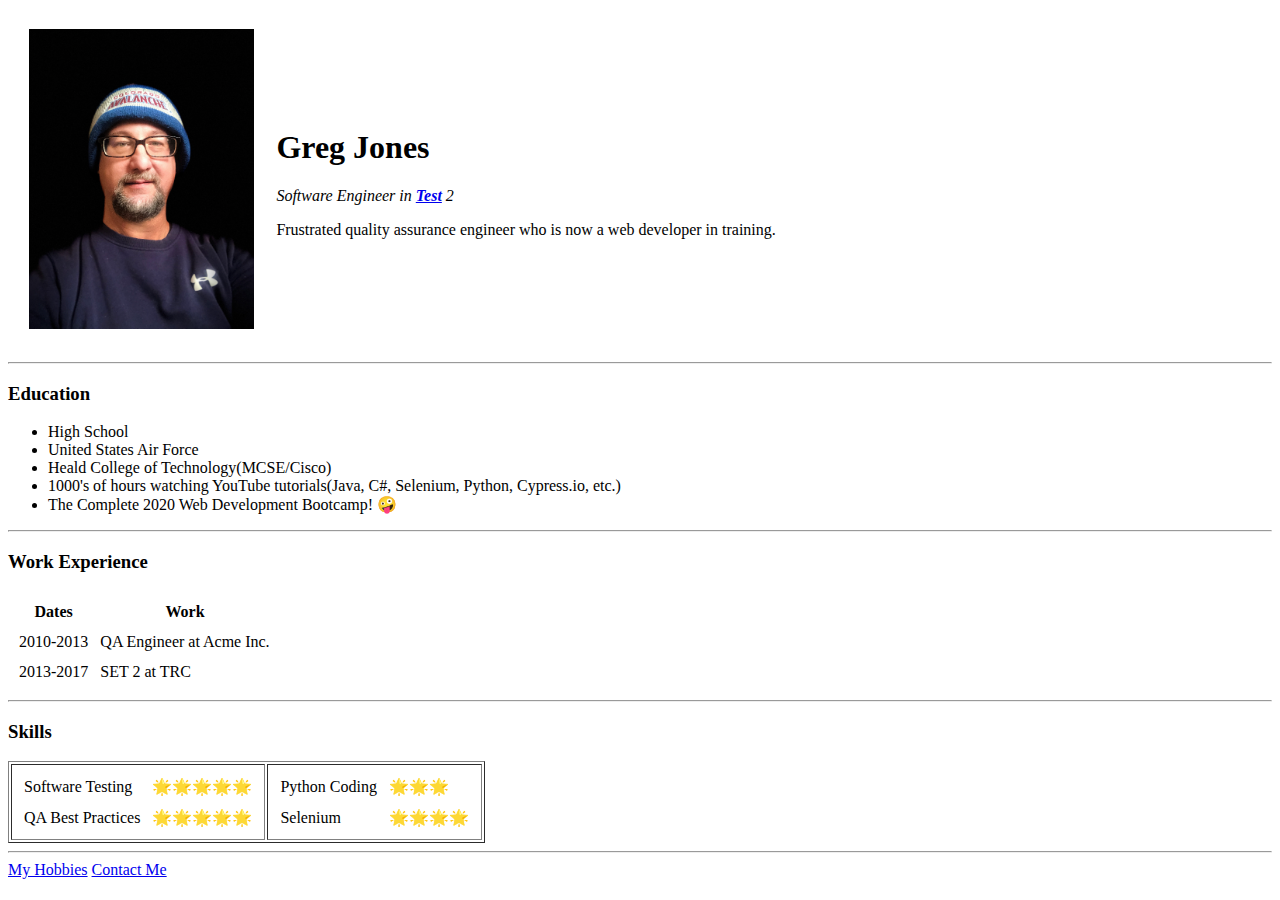
==== index.html @ 72f62418 "Add initial cv website files" ====
<!DOCTYPE html>
<html lang="en" dir="ltr">

<head>
  <meta charset="utf-8">
  <title>Greg's Personal Site</title>
</head>

<body>
  <table cellspacing="20">
    <tr>
      <td><img src="IMG_1320.jpg" alt="Me!" height="300"></td>
      <td>
        <h1>Greg Jones</h1>
        <p><em>Software Engineer in <strong><a href="https://www.regiscompany.com/">Test</a></strong> 2</em></p>
        <p>Frustrated quality assurance engineer who is now a web developer in training.</p>
      </td>
    </tr>
  </table>

  <hr>
  <h3>Education</h3>
  <ul>
    <li>High School</li>
    <li>United States Air Force</li>
    <li>Heald College of Technology(MCSE/Cisco)</li>
    <li>1000's of hours watching YouTube tutorials(Java, C#, Selenium, Python, Cypress.io, etc.)</li>
    <li>The Complete 2020 Web Development Bootcamp! 🤪</li>
  </ul>
  <hr>
  <h3>Work Experience</h3>
  <table cellspacing="10">
    <tr>
      <th>Dates</th>
      <th>Work</th>
    </tr>
    <tr>
      <td>2010-2013</td>
      <td>QA Engineer at Acme Inc.</td>
    </tr>
    <tr>
      <td>2013-2017</td>
      <td>SET 2 at TRC</td>
    </tr>
  </table>
  <hr>
  <h3>Skills</h3>
  <table border="1">
    <tr>
      <td>
        <table cellspacing="10">
          <tr>
            <td>Software Testing</td>
            <td>🌟🌟🌟🌟🌟</td>
          </tr>
          <tr>
            <td>QA Best Practices</td>
            <td>🌟🌟🌟🌟🌟</td>
          </tr>
        </table>
      </td>
      <td>
        <table cellspacing="10">
          <tr>
            <td>Python Coding</td>
            <td>🌟🌟🌟</td>
          </tr>
          <tr>
            <td>Selenium</td>
            <td>🌟🌟🌟🌟</td>
          </tr>
        </table>
      </td>
    </tr>
  </table>
  <hr>
  <a href="hobbies.html">My Hobbies</a>
  <a href="contact_me.html">Contact Me</a>
</body>

</html>
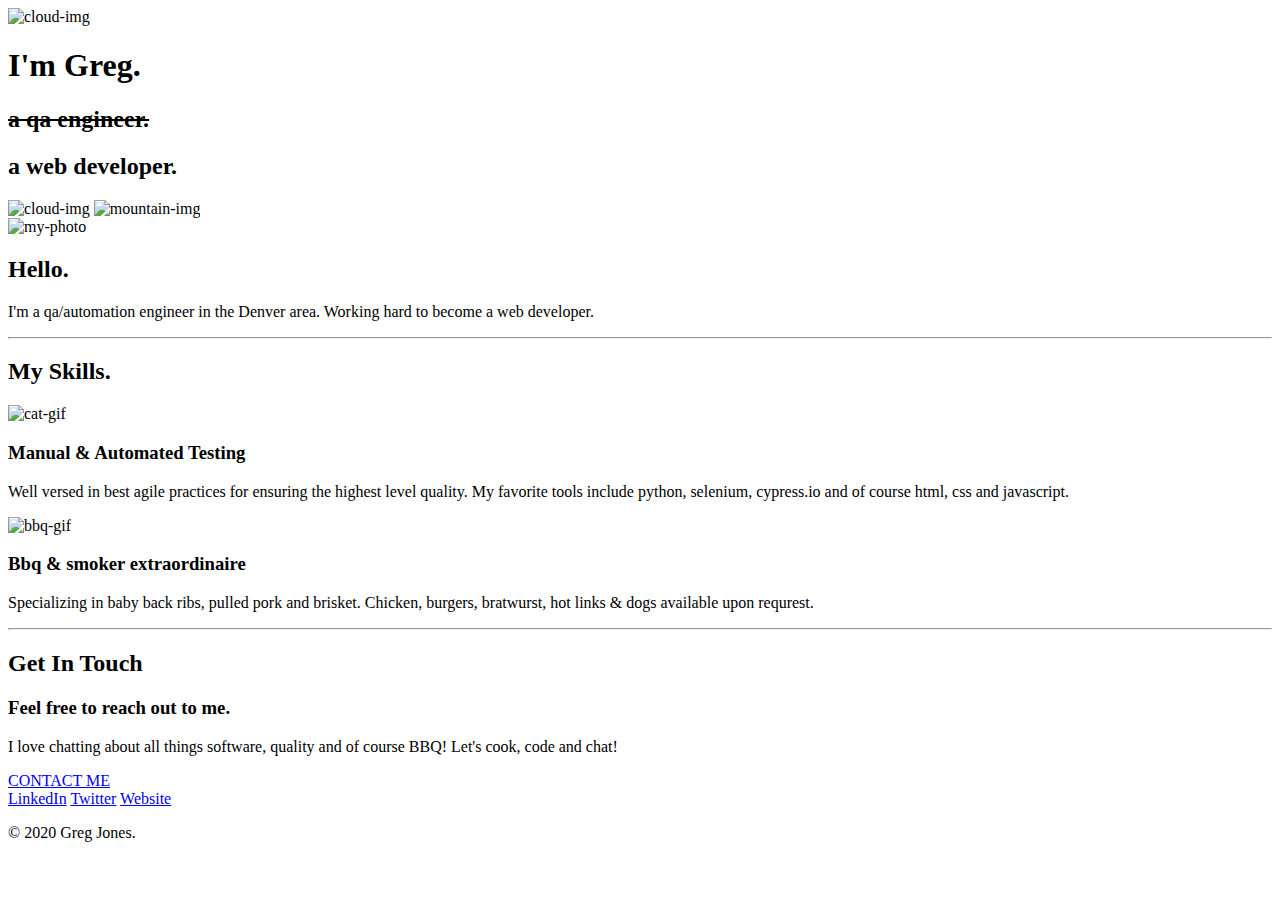
==== commit 704bb4cd: "Add files via upload" ====
--- a/index.html
+++ b/index.html
@@ -3,79 +3,57 @@
 
 <head>
   <meta charset="utf-8">
-  <title>Greg's Personal Site</title>
+  <title>Gregory M. Jones</title>
+  <link rel="stylesheet" href="css/styles.css">
+  <link rel="icon" href="favicon.ico">
+  <link href="https://fonts.googleapis.com/css?family=Merriweather|Montserrat|Sacramento&display=swap" rel="stylesheet">
 </head>
 
 <body>
-  <table cellspacing="20">
-    <tr>
-      <td><img src="IMG_1320.jpg" alt="Me!" height="300"></td>
-      <td>
-        <h1>Greg Jones</h1>
-        <p><em>Software Engineer in <strong><a href="https://www.regiscompany.com/">Test</a></strong> 2</em></p>
-        <p>Frustrated quality assurance engineer who is now a web developer in training.</p>
-      </td>
-    </tr>
-  </table>
+  <div class="top-container">
+    <img class="top-cloud" src="images/cloud.svg" alt="cloud-img">
+    <h1>I'm Greg.</h1>
+    <h2><span style="text-decoration: line-through">a qa engineer.</span></h2>
+    <h2>a web developer.</h2>
+    <img class="bottom-cloud" src="images/cloud.svg" alt="cloud-img">
+    <img src="images/mountain.png" alt="mountain-img">
+  </div>
+  <div class="middle-container">
+    <div class="profile">
+      <img class="me" src="images/me.png" alt="my-photo">
+      <h2>Hello.</h2>
+      <p class="intro">I'm a qa/automation engineer in the Denver area. Working hard to become a web developer.</p>
+    </div>
+    <hr>
+    <div class="skills">
+      <h2>My Skills.</h2>
+      <div class="skill-row">
+        <img class="cat" src="https://media.giphy.com/media/H1jSPXCJmo8AZi3gdP/giphy.gif" alt="cat-gif">
+        <h3>Manual & Automated Testing</h3>
+        <p>Well versed in best agile practices for ensuring the highest level quality. My favorite tools include python, selenium, cypress.io and of course html, css and javascript.</p>
+      </div>
+      <div class="skill-row">
+        <img class="bbq" src="https://media.giphy.com/media/pKbQHeYF7i3Kg/giphy.gif" alt="bbq-gif">
+        <h3>Bbq & smoker extraordinaire</h3>
+        <p>Specializing in baby back ribs, pulled pork and brisket.  Chicken, burgers, bratwurst, hot links & dogs available upon requrest.</p>
+      </div>
+    </div>
+    <hr>
+    <div class="contact-me">
+      <h2>Get In Touch</h2>
+      <h3>Feel free to reach out to me.</h3>
+      <p class="contact-message">I love chatting about all things software, quality and of course BBQ! Let's cook, code and chat!</p>
+      <a class="btn" href="mailto:name@email.com">CONTACT ME</a>
+    </div>
+  </div>
 
-  <hr>
-  <h3>Education</h3>
-  <ul>
-    <li>High School</li>
-    <li>United States Air Force</li>
-    <li>Heald College of Technology(MCSE/Cisco)</li>
-    <li>1000's of hours watching YouTube tutorials(Java, C#, Selenium, Python, Cypress.io, etc.)</li>
-    <li>The Complete 2020 Web Development Bootcamp! 🤪</li>
-  </ul>
-  <hr>
-  <h3>Work Experience</h3>
-  <table cellspacing="10">
-    <tr>
-      <th>Dates</th>
-      <th>Work</th>
-    </tr>
-    <tr>
-      <td>2010-2013</td>
-      <td>QA Engineer at Acme Inc.</td>
-    </tr>
-    <tr>
-      <td>2013-2017</td>
-      <td>SET 2 at TRC</td>
-    </tr>
-  </table>
-  <hr>
-  <h3>Skills</h3>
-  <table border="1">
-    <tr>
-      <td>
-        <table cellspacing="10">
-          <tr>
-            <td>Software Testing</td>
-            <td>🌟🌟🌟🌟🌟</td>
-          </tr>
-          <tr>
-            <td>QA Best Practices</td>
-            <td>🌟🌟🌟🌟🌟</td>
-          </tr>
-        </table>
-      </td>
-      <td>
-        <table cellspacing="10">
-          <tr>
-            <td>Python Coding</td>
-            <td>🌟🌟🌟</td>
-          </tr>
-          <tr>
-            <td>Selenium</td>
-            <td>🌟🌟🌟🌟</td>
-          </tr>
-        </table>
-      </td>
-    </tr>
-  </table>
-  <hr>
-  <a href="hobbies.html">My Hobbies</a>
-  <a href="contact_me.html">Contact Me</a>
+
+  <div class="bottom-container">
+    <a class="footer-link" href="https://www.linkedin.com/in/gmjones2001">LinkedIn</a>
+    <a class="footer-link" href="https://twitter.com/">Twitter</a>
+    <a class="footer-link" href="https://www.appbrewery.co/">Website</a>
+    <p class="copyright">© 2020 Greg Jones.</p>
+  </div>
 </body>
 
 </html>
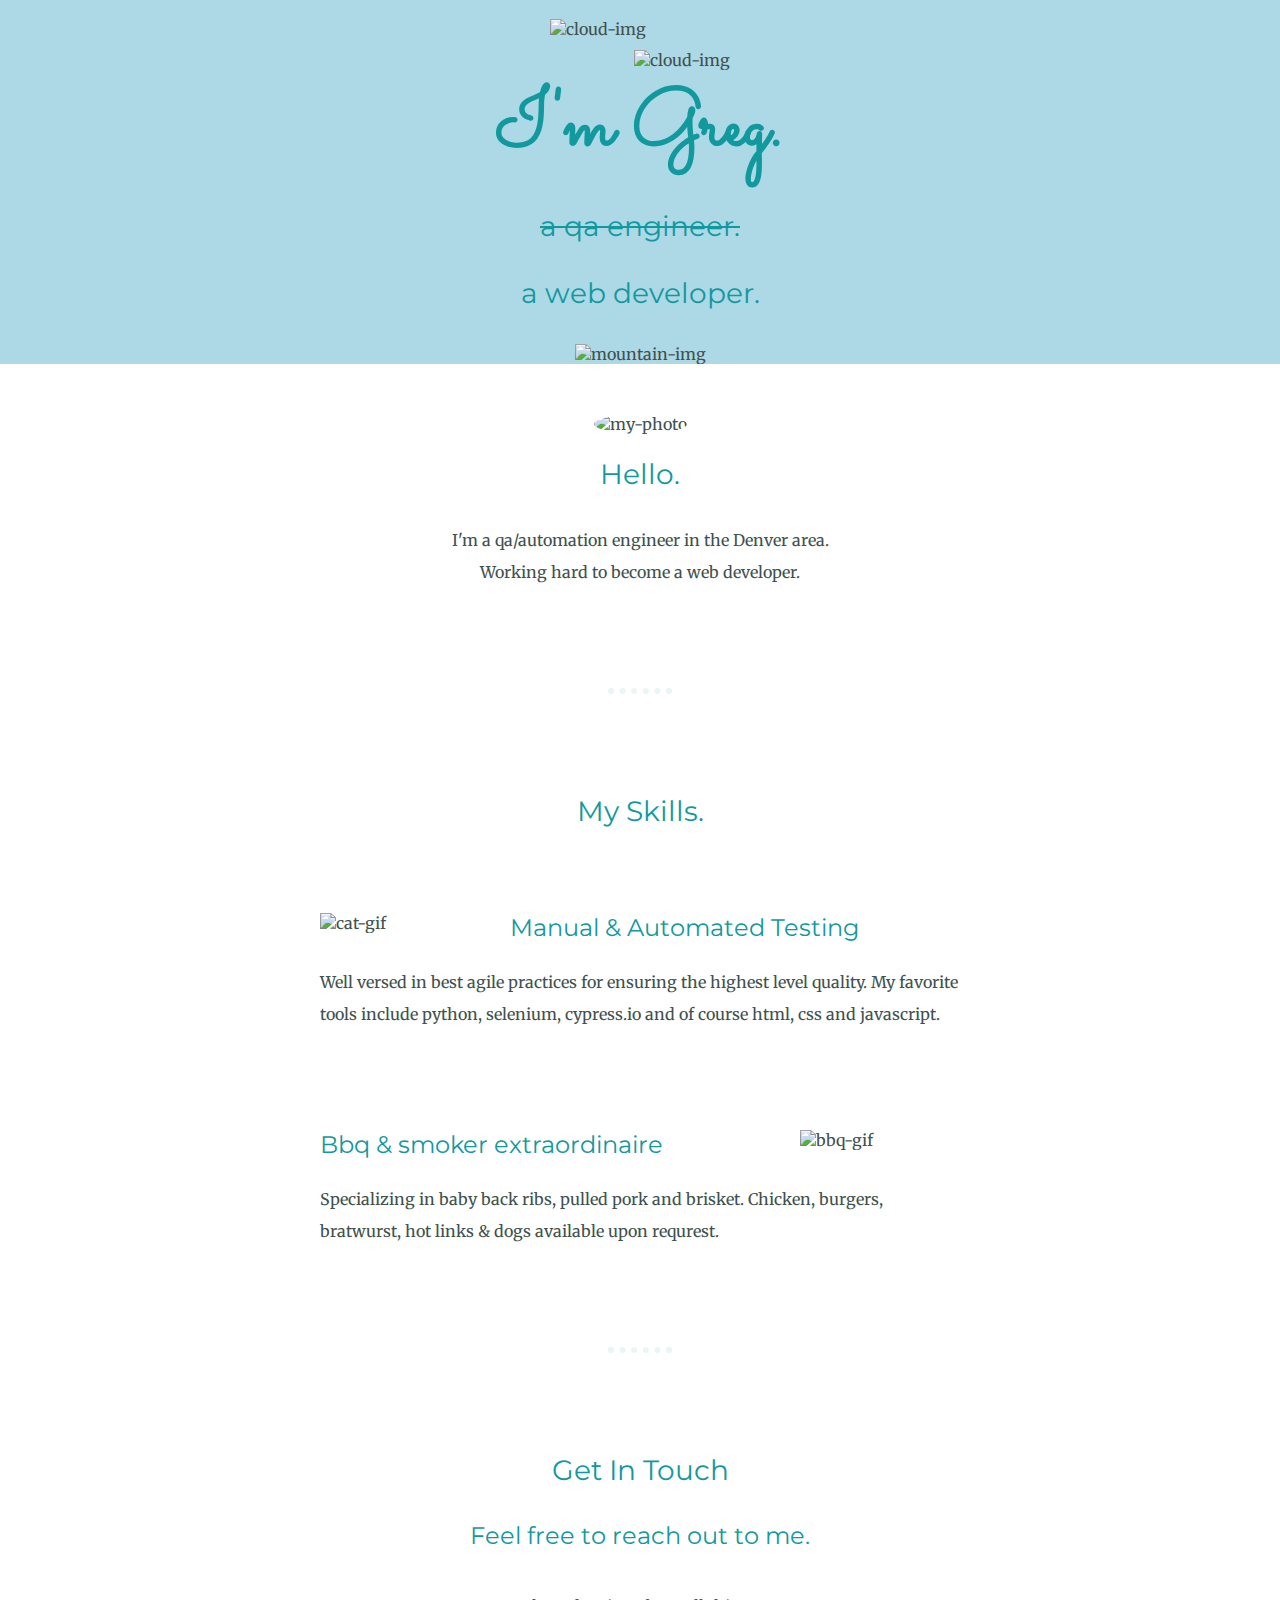
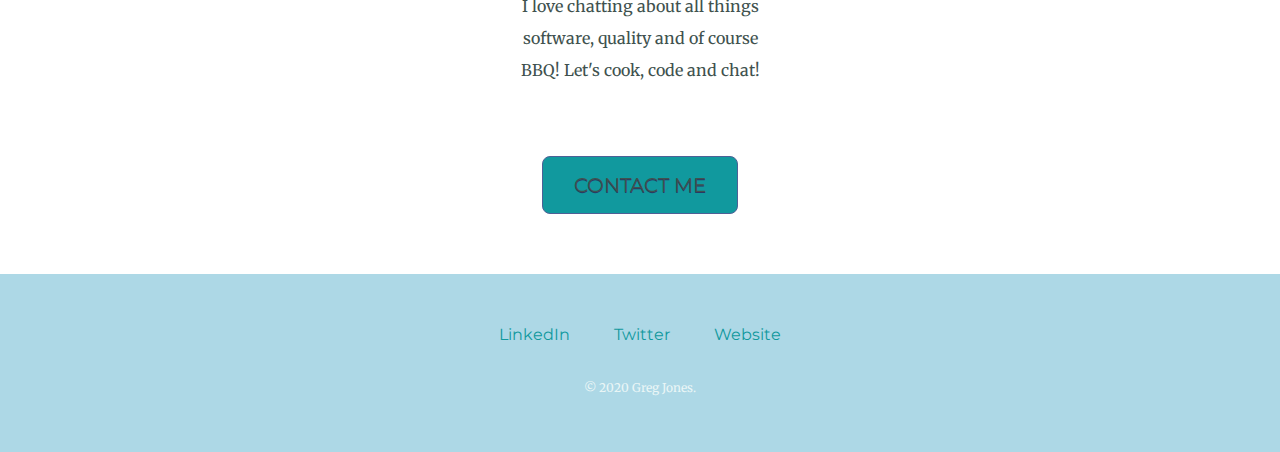
==== commit bd52f296: "Update index.html" ====
--- a/index.html
+++ b/index.html
@@ -4,7 +4,7 @@
 <head>
   <meta charset="utf-8">
   <title>Gregory M. Jones</title>
-  <link rel="stylesheet" href="css/styles.css">
+  <link rel="stylesheet" href="styles.css">
   <link rel="icon" href="favicon.ico">
   <link href="https://fonts.googleapis.com/css?family=Merriweather|Montserrat|Sacramento&display=swap" rel="stylesheet">
 </head>
--- a/styles.css
+++ b/styles.css
@@ -0,0 +1,147 @@
+body {
+  color: #40514E;
+  margin: 0;
+  text-align: center;
+  font-family: 'Merriweather', serif;
+}
+
+h1 {
+  font-size: 5rem;
+  /*rem = root em and isn't effective by parent sizes*/
+  margin: 20px auto 0 auto;
+  font-family: 'Sacramento', cursive;
+  color: #11999E;
+}
+
+h2 {
+  font-family: 'Montserrat', sans-serif;
+  font-size: 1.75rem;
+  color: #11999E;
+  font-weight: normal;
+  padding-bottom: 10px;
+}
+
+h3 {
+  font-family: 'Montserrat', sans-serif;
+  font-size: 1.5rem;
+  color: #11999E;
+  font-weight: normal;
+}
+
+.btn {
+  color: #11999E;
+}
+
+.footer-link {
+  color: #11999E;
+}
+
+p {
+  line-height: 2;
+}
+
+hr {
+  border: dotted #EAF6F6 6px;
+  border-bottom: none;
+  width: 4%;
+  margin: 100px auto;
+}
+
+a {
+  color: #11999E;
+  font-family: 'Montserrat', sans-serif;
+  margin: 10px 20px;
+  text-decoration: none;
+}
+
+a:hover {
+  color: #EAF6F6;
+}
+
+.top-container {
+  background-color: #add8e6;
+  position: relative;
+  padding-top: 50px;
+}
+
+.middle-container {
+  margin:50px 0;
+
+}
+
+.bottom-container {
+  background-color: #add8e6;
+  color: #11999E;
+  padding: 50px 0 20px;
+}
+
+.intro {
+  width: 30%;
+  margin: auto;
+}
+
+.contact-message {
+  width: 20%;
+  margin: 40px auto 60px;
+}
+
+.copyright {
+  color: #EAF6F6;
+  font-size: .75rem;
+  padding: 20px 0;
+}
+
+.top-cloud {
+  position: absolute;
+  right: 550px;
+  top: 50px;
+}
+
+.bottom-cloud {
+  position: absolute;
+  left: 550px;
+  bottom: 325px;
+}
+
+.me {
+  border-radius: 50%
+}
+
+.skill-row {
+  width: 50%;
+  margin: 75px auto 100px auto;
+  text-align: left;
+}
+
+.cat {
+  width: 25%;
+  float: left;
+  margin-right: 30px;
+}
+
+.bbq {
+  width: 25%;
+  float: right;
+  margin-left: 30px;
+}
+
+.btn {
+	background-color:#11999E;
+	border-radius:8px;
+	border:1px solid #4e6096;
+	display:inline-block;
+	cursor:pointer;
+	color:#40514E;
+	font-family: 'Montserrat', sans-serif;
+	font-size:20px;
+	padding:16px 31px;
+	text-decoration:none;
+	text-shadow:0 1px 0 #283966;
+}
+.btn:hover {
+	background-color:#add8e6;
+}
+.btn:active {
+	position:relative;
+	top:1px;
+}
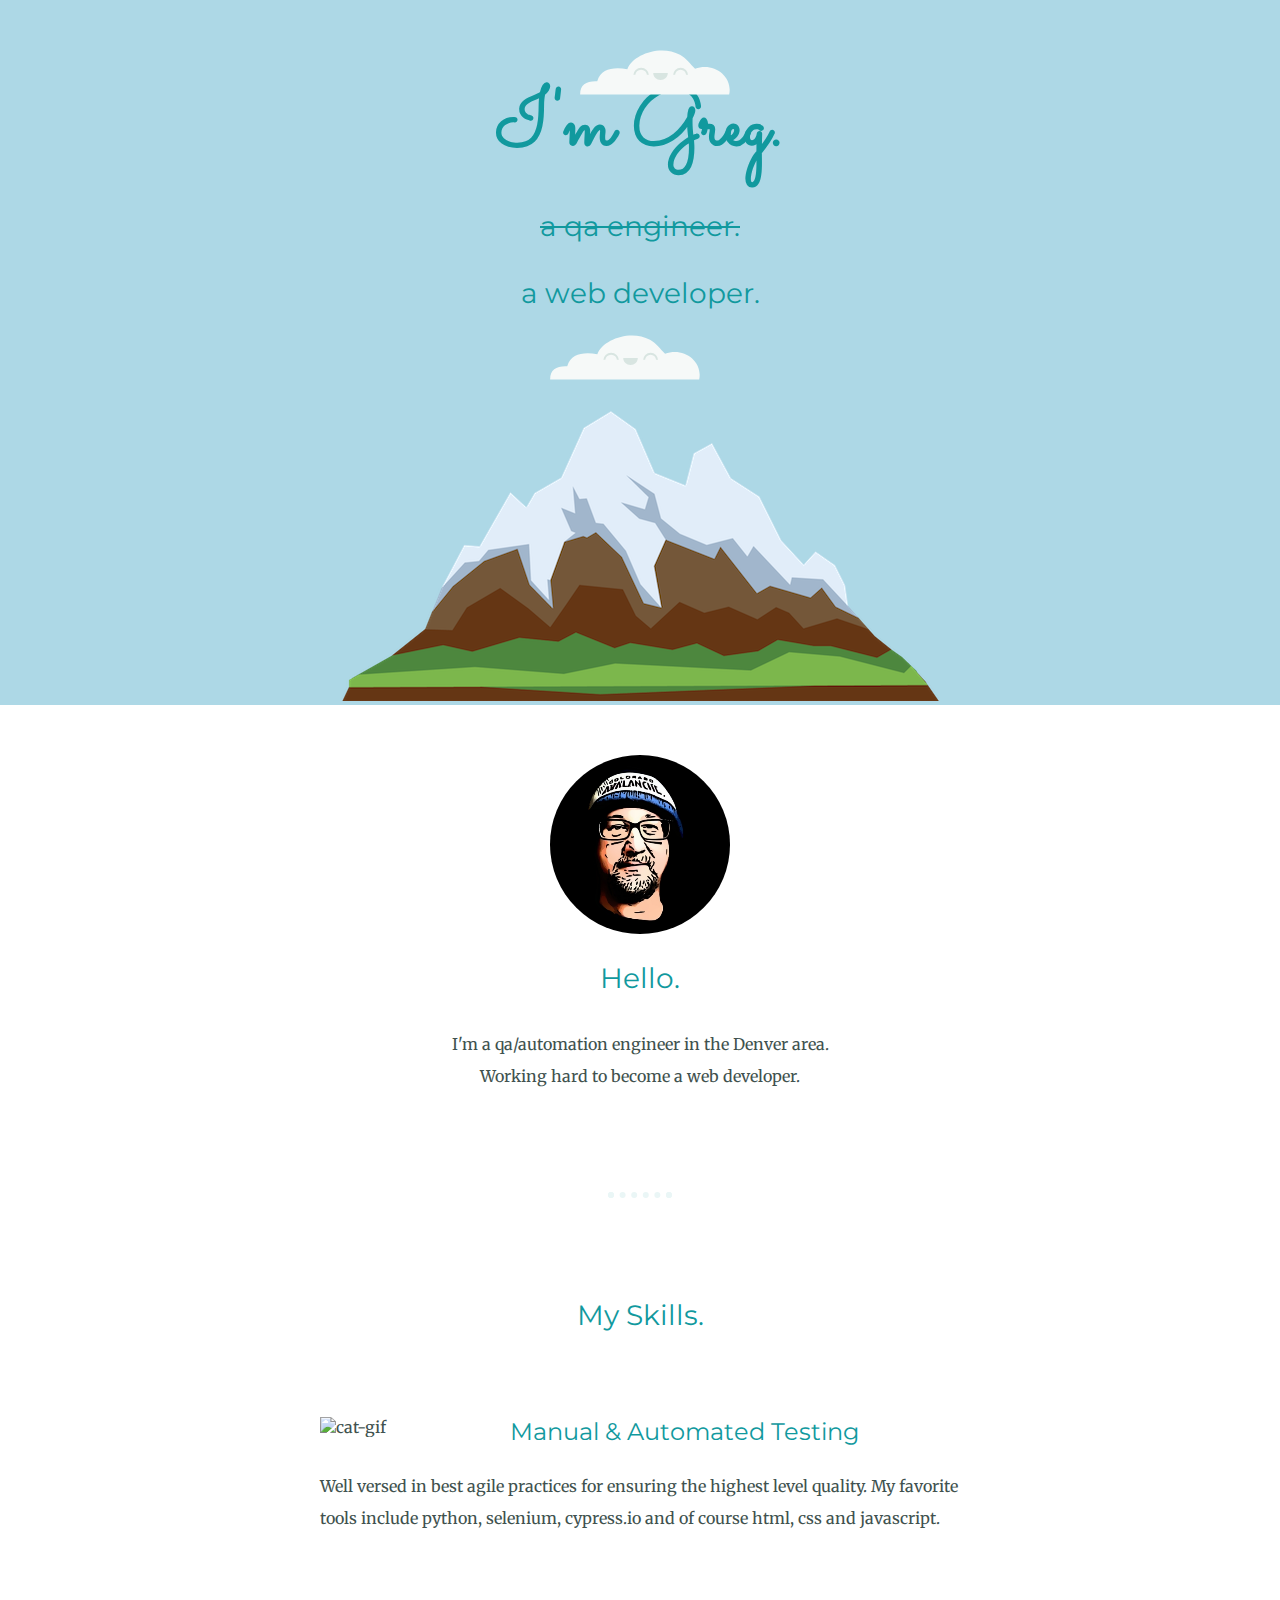
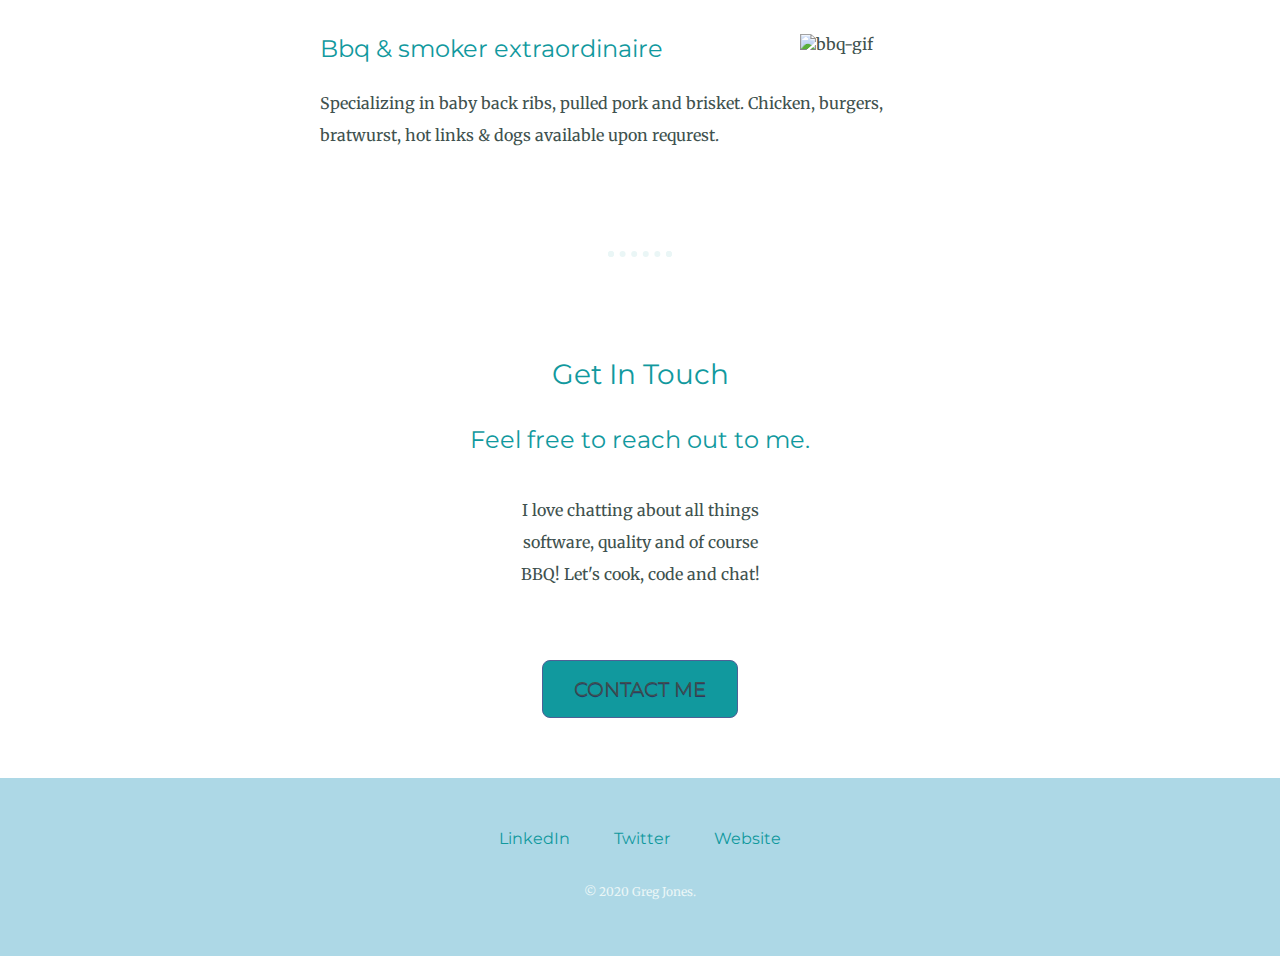
==== commit 288da1df: "Update index.html" ====
--- a/index.html
+++ b/index.html
@@ -11,16 +11,16 @@
 
 <body>
   <div class="top-container">
-    <img class="top-cloud" src="images/cloud.svg" alt="cloud-img">
+    <img class="top-cloud" src="cloud.svg" alt="cloud-img">
     <h1>I'm Greg.</h1>
     <h2><span style="text-decoration: line-through">a qa engineer.</span></h2>
     <h2>a web developer.</h2>
-    <img class="bottom-cloud" src="images/cloud.svg" alt="cloud-img">
-    <img src="images/mountain.png" alt="mountain-img">
+    <img class="bottom-cloud" src="cloud.svg" alt="cloud-img">
+    <img src="mountain.png" alt="mountain-img">
   </div>
   <div class="middle-container">
     <div class="profile">
-      <img class="me" src="images/me.png" alt="my-photo">
+      <img class="me" src="me.png" alt="my-photo">
       <h2>Hello.</h2>
       <p class="intro">I'm a qa/automation engineer in the Denver area. Working hard to become a web developer.</p>
     </div>
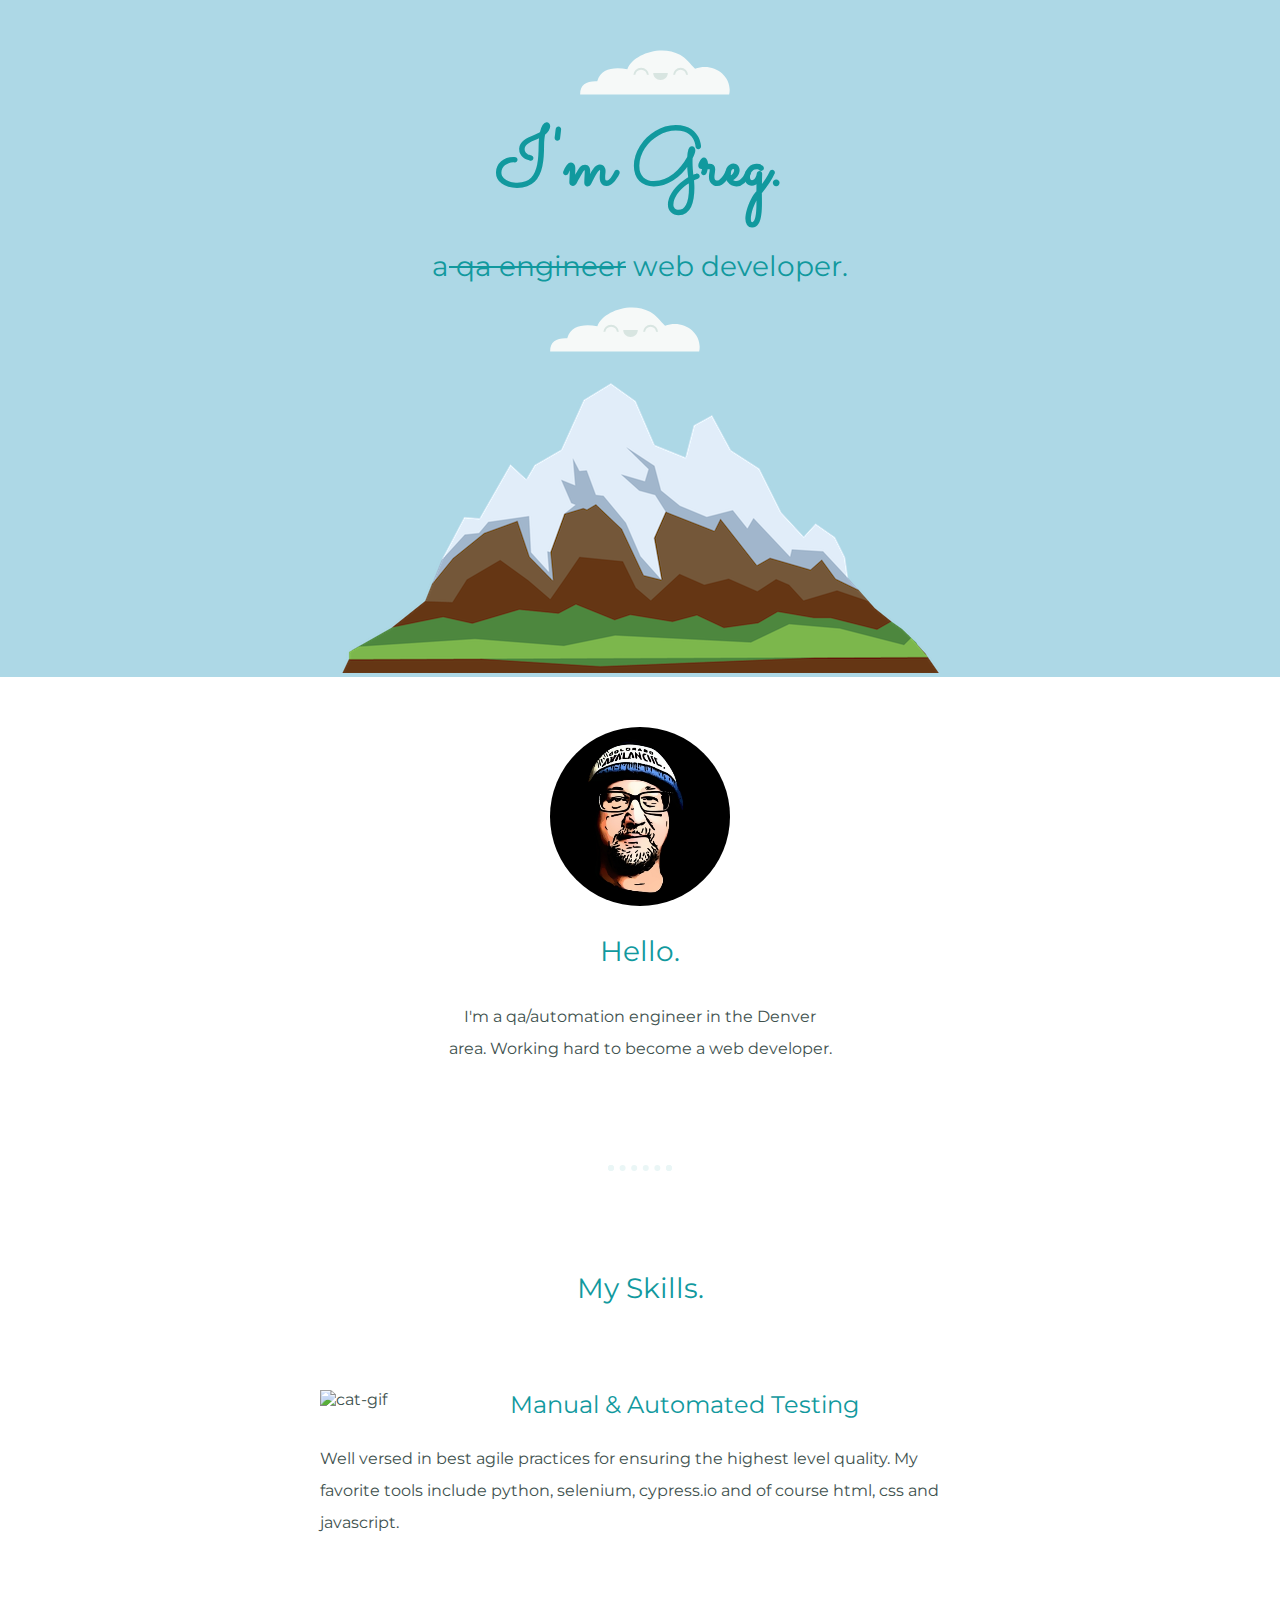
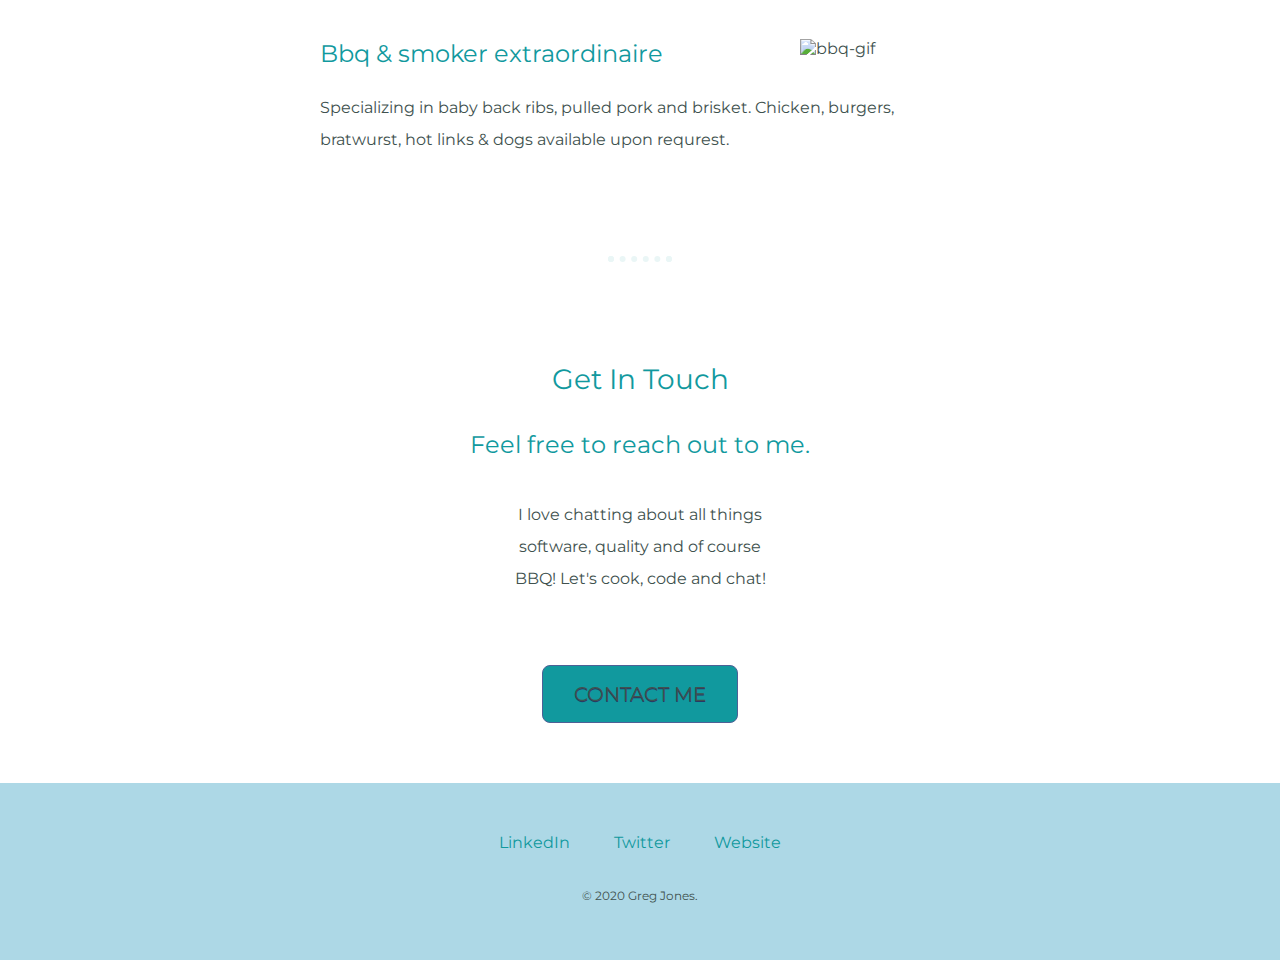
==== commit 99efe730: "Add files via upload" ====
--- a/index.html
+++ b/index.html
@@ -4,23 +4,22 @@
 <head>
   <meta charset="utf-8">
   <title>Gregory M. Jones</title>
-  <link rel="stylesheet" href="styles.css">
+  <link rel="stylesheet" href="css/styles.css">
   <link rel="icon" href="favicon.ico">
   <link href="https://fonts.googleapis.com/css?family=Merriweather|Montserrat|Sacramento&display=swap" rel="stylesheet">
 </head>
 
 <body>
   <div class="top-container">
-    <img class="top-cloud" src="cloud.svg" alt="cloud-img">
+    <img class="top-cloud" src="images/cloud.svg" alt="cloud-img">
     <h1>I'm Greg.</h1>
-    <h2><span style="text-decoration: line-through">a qa engineer.</span></h2>
-    <h2>a web developer.</h2>
-    <img class="bottom-cloud" src="cloud.svg" alt="cloud-img">
-    <img src="mountain.png" alt="mountain-img">
+    <h2>a<span style="text-decoration: line-through"> qa engineer</span> web developer.</h2>
+    <img class="bottom-cloud" src="images/cloud.svg" alt="cloud-img">
+    <img src="images/mountain.png" alt="mountain-img">
   </div>
   <div class="middle-container">
     <div class="profile">
-      <img class="me" src="me.png" alt="my-photo">
+      <img class="me" src="images/me.png" alt="my-photo">
       <h2>Hello.</h2>
       <p class="intro">I'm a qa/automation engineer in the Denver area. Working hard to become a web developer.</p>
     </div>
--- a/css/styles.css
+++ b/css/styles.css
@@ -0,0 +1,147 @@
+body {
+  color: #40514E;
+  margin: 0;
+  text-align: center;
+  /*font-family: 'Merriweather', serif;*/
+  font-family: 'Montserrat', sans-serif;
+}
+
+h1 {
+  font-size: 5rem;
+  /*rem = root em and isn't effective by parent sizes*/
+  margin: 60px auto 0 auto;
+  font-family: 'Sacramento', cursive;
+  color: #11999E;
+}
+
+h2 {
+  font-family: 'Montserrat', sans-serif;
+  font-size: 1.75rem;
+  color: #11999E;
+  font-weight: normal;
+  padding-bottom: 10px;
+}
+
+h3 {
+  font-family: 'Montserrat', sans-serif;
+  font-size: 1.5rem;
+  color: #11999E;
+  font-weight: normal;
+}
+
+.btn {
+  color: #11999E;
+}
+
+.footer-link {
+  color: #11999E;
+}
+
+p {
+  line-height: 2;
+}
+
+hr {
+  border: dotted #EAF6F6 6px;
+  border-bottom: none;
+  width: 4%;
+  margin: 100px auto;
+}
+
+a {
+  color: #11999E;
+  font-family: 'Montserrat', sans-serif;
+  margin: 10px 20px;
+  text-decoration: none;
+}
+
+a:hover {
+  color: #EAF6F6;
+}
+
+.top-container {
+  background-color: #add8e6;
+  position: relative;
+  padding-top: 50px;
+}
+
+.middle-container {
+  margin:50px 0;
+}
+
+.bottom-container {
+  background-color: #add8e6;
+  color: #11999E;
+  padding: 50px 0 20px;
+}
+
+.intro {
+  width: 30%;
+  margin: auto;
+}
+
+.contact-message {
+  width: 20%;
+  margin: 40px auto 60px;
+}
+
+.copyright {
+  color: #40514E;
+  font-size: .75rem;
+  padding: 20px 0;
+}
+
+.top-cloud {
+  position: absolute;
+  right: 550px;
+  top: 50px;
+}
+
+.bottom-cloud {
+  position: absolute;
+  left: 550px;
+  bottom: 325px;
+}
+
+.me {
+  border-radius: 50%
+}
+
+.skill-row {
+  width: 50%;
+  margin: 75px auto 100px auto;
+  text-align: left;
+}
+
+.cat {
+  width: 25%;
+  float: left;
+  margin-right: 30px;
+}
+
+.bbq {
+  width: 25%;
+  float: right;
+  margin-left: 30px;
+}
+
+.btn {
+	background-color:#11999E;
+	border-radius:8px;
+	border:1px solid #4e6096;
+	display:inline-block;
+	cursor:pointer;
+	color:#40514E;
+	font-family: 'Montserrat', sans-serif;
+	font-size:20px;
+	padding:16px 31px;
+	text-decoration:none;
+	text-shadow:0 1px 0 #283966;
+}
+.btn:hover {
+	background-color:#add8e6;
+}
+.btn:active {
+	position:relative;
+	top:1px;
+}
